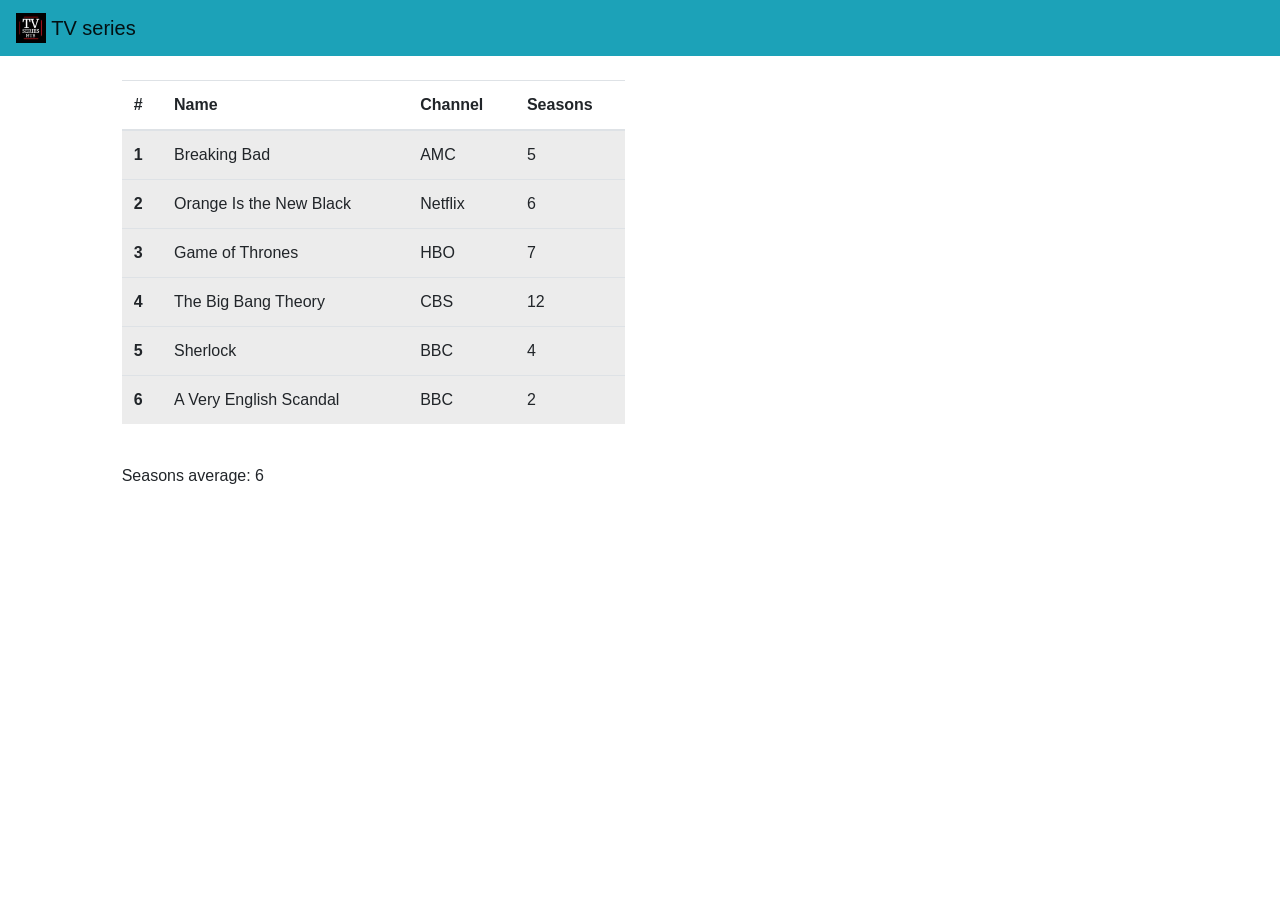
==== index.html @ 4148d308 ":checkered_flag:" ====
<!DOCTYPE html>
<html lang="en">
<head>
    <meta charset="UTF-8">
    <meta name="viewport" content="width=device-width, initial-scale=1.0">
    <link rel="stylesheet" href="https://stackpath.bootstrapcdn.com/bootstrap/4.1.3/css/bootstrap.min.css">
    <link rel="stylesheet" href="style.css">

    <title>Document</title>
</head>
<body>
    <!--
    <h1>Ejemplo Básico</h1>  
    <h1>Ejemplo Básico</h1>  
     
    <h1 id="principal">Encabezado nivel 1</h1> 
    <script src="main.js"></script>
 -->
    
    <nav class="navbar navbar-light">
        <a class="navbar-brand" href="#">
            <img src="/assets/LOGO.jpeg" width="30" height="30" class="d-inline-block align-top" alt="">
            TV series
        </a>
    </nav>
    <br>
    <div class="container-fluid"> 

        <div class="row justify-content-md-left">
            <div class="col col-md-1"></div>
            <div class="col col-md-5">
                <table class="table table-hover" id="tabla">
                    <thead>
                        <tr>
                            <th scope="col">#</th>
                            <th scope="col">Name</th>
                            <th scope="col">Channel</th>
                            <th scope="col">Seasons</th>
                        </tr>
                    </thead>
                    <tbody class="table-active" id="tbody">                        
                    </tbody>
                </table>
            </div>
        </div>

        <script type="module" src="./scripts/Serie.js"></script>
        <script type="module" src="./scripts/data.js"></script>
        <script type="module" src="./scripts/main.js"></script>

</body>
</html>
---- style.css ----
.navbar{
    background-color: #1CA2B8;
}
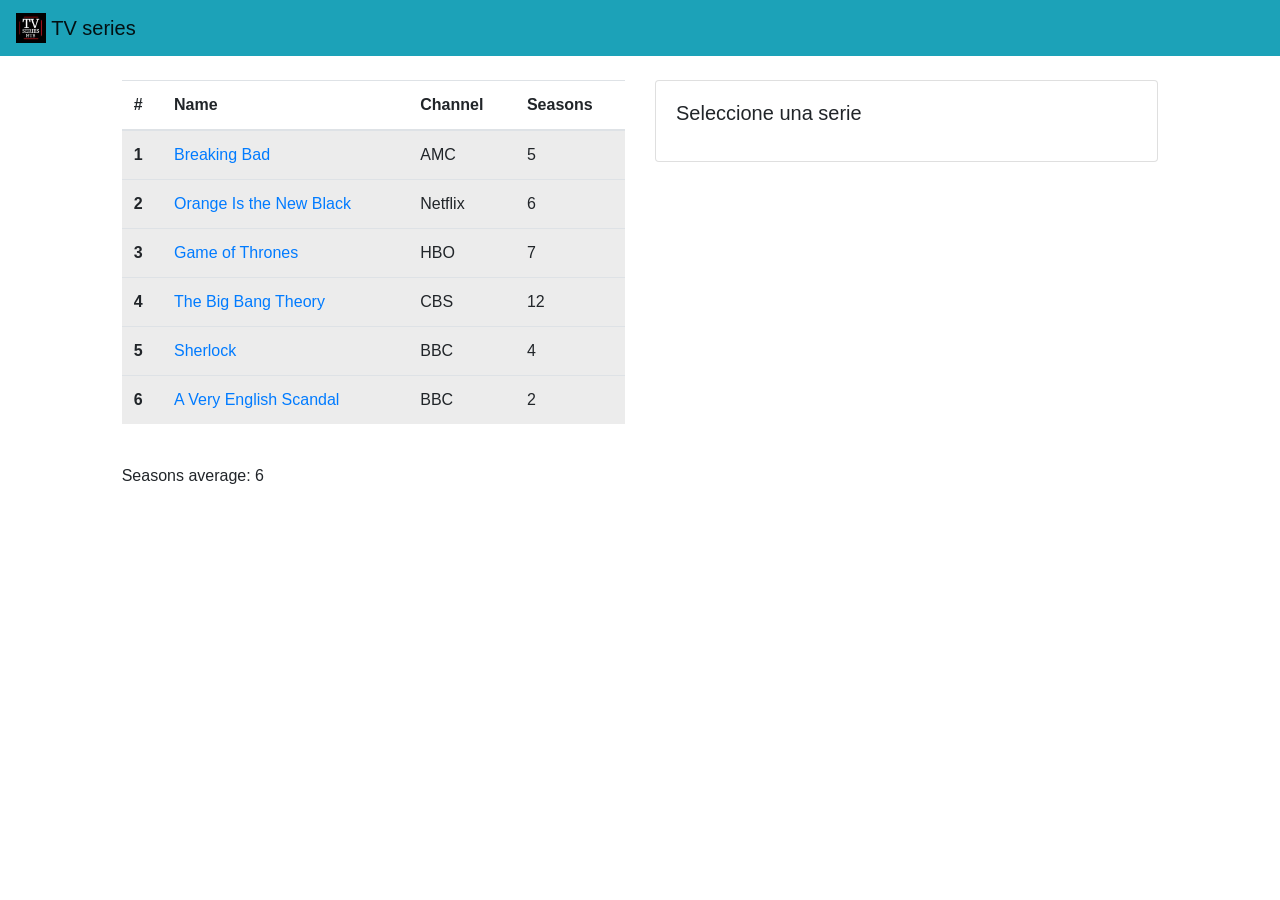
==== commit 7cdd88c2: "entrega" ====
--- a/index.html
+++ b/index.html
@@ -3,19 +3,13 @@
 <head>
     <meta charset="UTF-8">
     <meta name="viewport" content="width=device-width, initial-scale=1.0">
-    <link rel="stylesheet" href="https://stackpath.bootstrapcdn.com/bootstrap/4.1.3/css/bootstrap.min.css">
+    <link rel="stylesheet" href="https://stackpath.bootstrapcdn.com/bootstrap/4.1.3/css/bootstrap.min.css"
+        integrity="sha384-MCw98/SFnGE8fJT3GXwEOngsV7Zt27NXFoaoApmYm81iuXoPkFOJwJ8ERdknLPMO" crossorigin="anonymous">
     <link rel="stylesheet" href="style.css">
 
-    <title>Document</title>
+    <title>TV series</title>
 </head>
 <body>
-    <!--
-    <h1>Ejemplo Básico</h1>  
-    <h1>Ejemplo Básico</h1>  
-     
-    <h1 id="principal">Encabezado nivel 1</h1> 
-    <script src="main.js"></script>
- -->
     
     <nav class="navbar navbar-light">
         <a class="navbar-brand" href="#">
@@ -26,8 +20,7 @@
     <br>
     <div class="container-fluid"> 
 
-        <div class="row justify-content-md-left">
-            <div class="col col-md-1"></div>
+        <div class="row justify-content-md-center">
             <div class="col col-md-5">
                 <table class="table table-hover" id="tabla">
                     <thead>
@@ -42,6 +35,17 @@
                     </tbody>
                 </table>
             </div>
+
+            <div class="col col-md-5">
+                <div class="card">
+                    <img src="" class="card-img-top" alt="" id = "imgTarjeta">
+                    <div class="card-body">
+                      <h5 class="card-title" id = "tituloTarjeta">Seleccione una serie</h5>
+                      <p class="card-text" id="descripcionTarjeta"></p>
+                      <a href="" class="card-link" id = "linkTarjeta"></a>
+                    </div>
+                  </div>
+            </div>
         </div>
 
         <script type="module" src="./scripts/Serie.js"></script>
@@ -49,4 +53,4 @@
         <script type="module" src="./scripts/main.js"></script>
 
 </body>
-</html>+</html>
